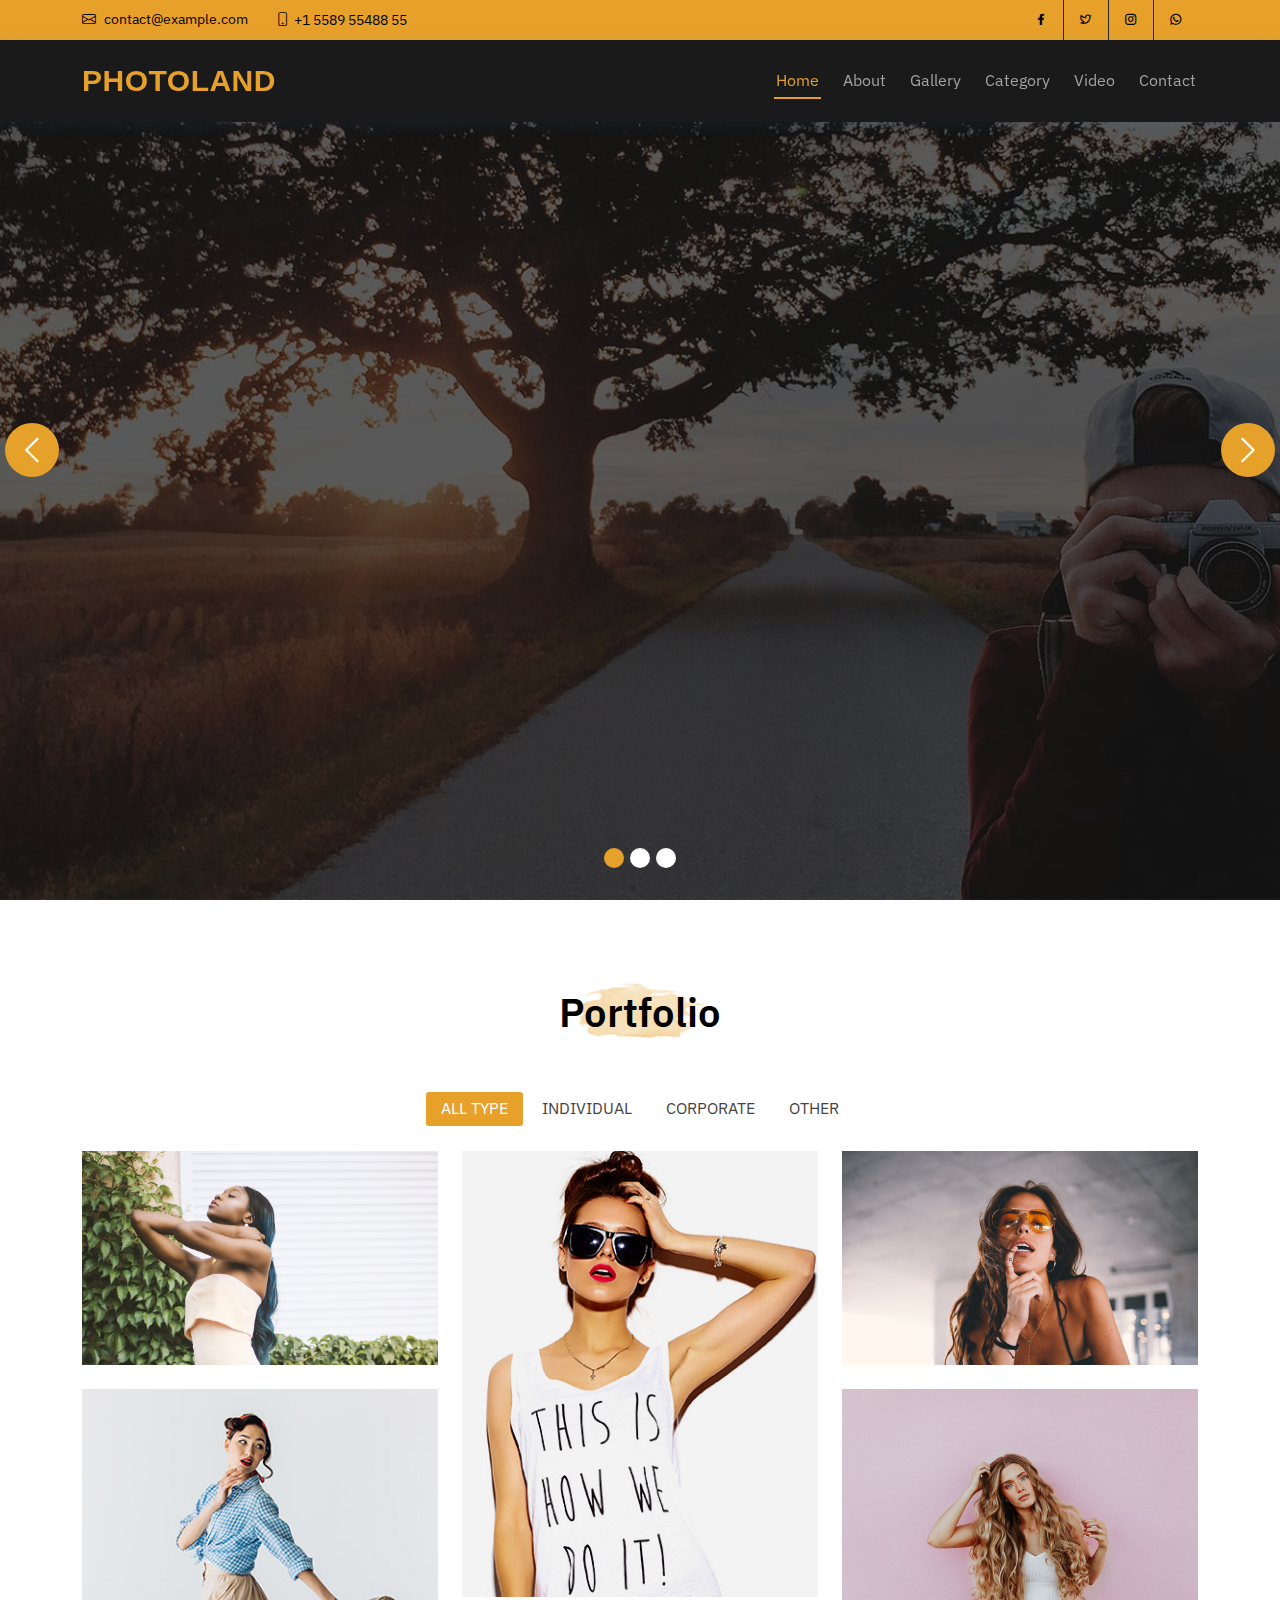
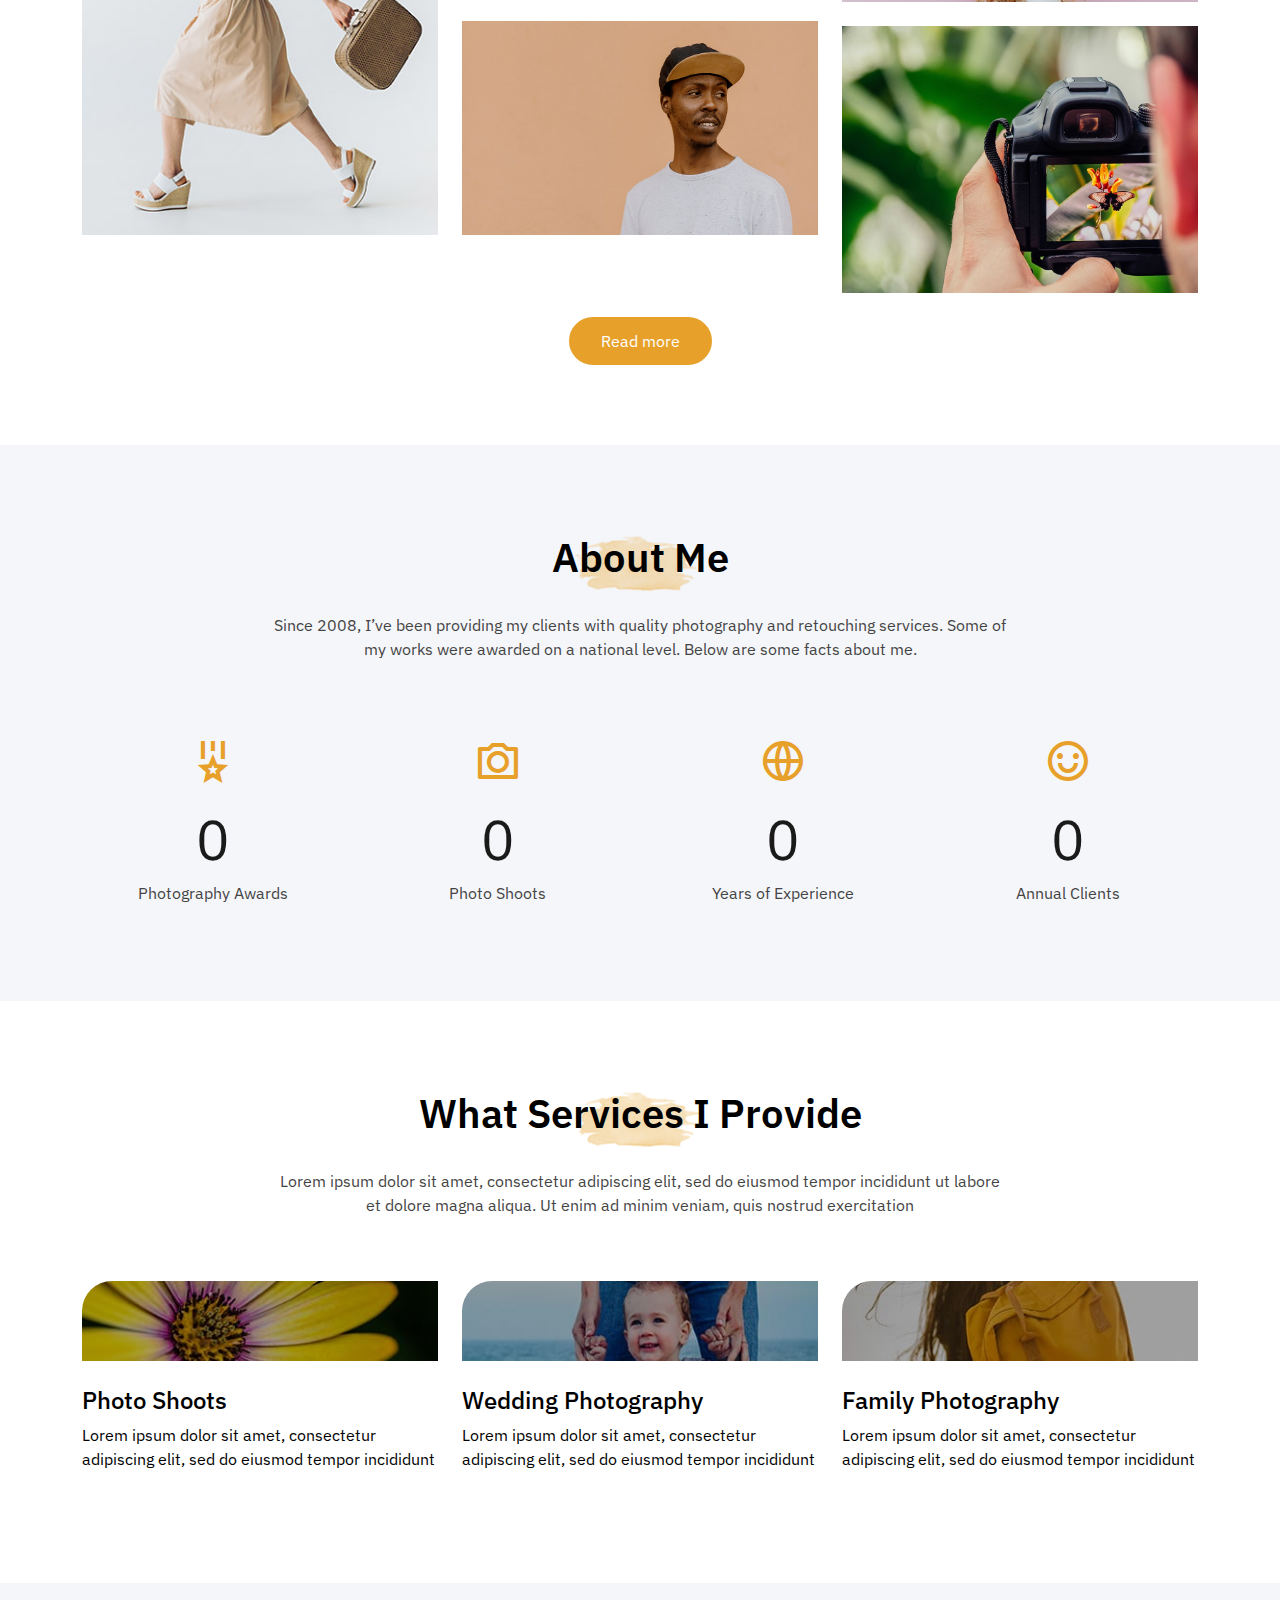
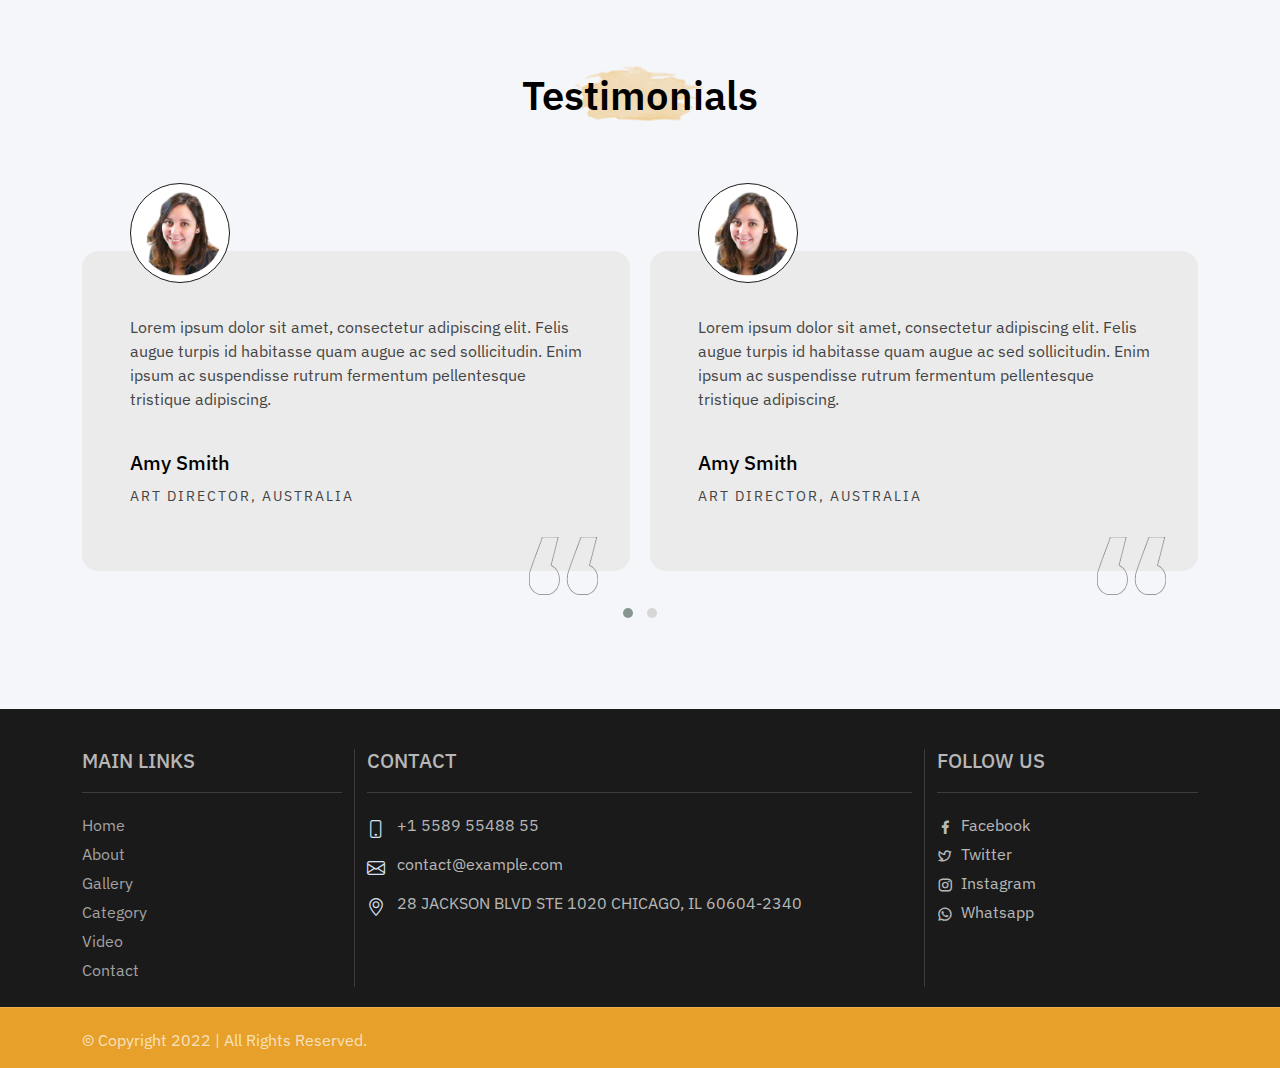
==== index.html @ 734de35c "photogallery" ====
<!DOCTYPE html>
<html lang="en"><head>
  <meta charset="utf-8">
  <meta content="width=device-width, initial-scale=1.0" name="viewport">
  <title>Gallery</title>
  <meta name="robots" content="noindex, nofollow">
  <meta content="" name="description"><meta content="" name="keywords">
  <link href="assets/images/favicon.png" rel="icon">
  <link href="assets/images/apple-touch-icon.png" rel="apple-touch-icon">
  <link href="https://fonts.googleapis.com/css2?family=IBM+Plex+Mono:ital@0;1&family=IBM+Plex+Sans+Condensed:ital@0;1&family=IBM+Plex+Sans:ital,wght@0,100;0,400;0,700;1,100;1,400;1,700&family=IBM+Plex+Serif:ital@0;1&display=swap" rel="stylesheet">
  <link href="assets/vendor/aos/aos.css" rel="stylesheet">
  <link href="assets/vendor/bootstrap/css/bootstrap.min.css" rel="stylesheet">
  <link href="assets/vendor/bootstrap-icons/bootstrap-icons.css" rel="stylesheet">
  <link href="assets/vendor/boxicons/css/boxicons.min.css" rel="stylesheet">
  <link href="assets/css/glightbox.min.css" rel="stylesheet">
  <link href="assets/vendor/swiper/swiper-bundle.min.css" rel="stylesheet">
  <link rel="stylesheet" type="text/css" href="assets/vendor/remixicon/remixicon.css">
  <link href="assets/css/style.css" rel="stylesheet">
  <link rel="stylesheet" type="text/css" href="assets/css/owl.carousel.min.css">
  <link rel="stylesheet" type="text/css" href="assets/css/owl.theme.default.min.css">
</head>
</head>
<body>
  <section class="d-flex align-items-center topbar fixed-top">
    <div class="container d-flex justify-content-center justify-content-md-between">
      <div class="contact-info d-flex align-items-center"> 
        <i class="bi bi-envelope d-flex align-items-center">
        <a href="mailto:contact@example.com">contact@example.com</a></i> 
        <i class="bi bi-phone d-flex align-items-center ms-4"></i><span>+1 5589 55488 55</span>
      </div>
      <div class="social-links d-none d-md-flex align-items-center"> 
        <a href="#" class="facebook"><i class="ri-facebook-fill"></i></a> 
        <a href="#" class="twitter"><i class="ri-twitter-line"></i></a>
        <a href="#" class="instagram"><i class="ri-instagram-line"></i></a> 
        <a href="#" class="linkedin"><i class="ri-whatsapp-line"></i></a>
      </div>
    </div>
  </section>
  <header id="header" class="fixed-top">
    <div class="container d-flex align-items-center">
      <h1 class="logo me-auto"><a href="#">PHOTOLAND</a></h1>
      <nav id="navbar" class="navbar order-last order-lg-0">
        <ul>
          <li><a class="nav-link active" href="#">Home</a></li>
          <li><a class="nav-link" href="#">About</a></li>
          <li><a class="nav-link" href="#">Gallery</a></li>
          <li><a class="nav-link" href="#">Category</a></li>
          <li><a class="nav-link" href="#">Video</a></li>
          <li><a class="nav-link" href="#">Contact</a></li>
        </ul>
        <i class="bi bi-list mobile-nav-toggle"></i>
      </nav> 
    </div>
  </header>
   <section id="hero">
    <div id="heroCarousel" data-bs-interval="5000" class="carousel slide carousel-fade" data-bs-ride="carousel">
      <ol class="carousel-indicators" id="hero-carousel-indicators"></ol>
      <div class="carousel-inner" role="listbox">
        <!-- Slide 1 -->
        <div class="carousel-item active" style="background-image: url(assets/images/slide/slide-1.jpg)">
        </div>

        <!-- Slide 2 -->
        <div class="carousel-item" style="background-image: url(assets/images/slide/slide-2.jpg)">
          
        </div>

        <!-- Slide 3 -->
        <div class="carousel-item" style="background-image: url(assets/images/slide/slide-3.jpg)">
        </div>
      </div>

      <a class="carousel-control-prev" href="#heroCarousel" role="button" data-bs-slide="prev">
        <span class="carousel-control-prev-icon bi bi-chevron-left" aria-hidden="true"></span>
      </a>

      <a class="carousel-control-next" href="#heroCarousel" role="button" data-bs-slide="next">
        <span class="carousel-control-next-icon bi bi-chevron-right" aria-hidden="true"></span>
      </a>

    </div>
  </section><!-- End Hero -->

  <section class="spacetop spacebottom">
    <div id="portfolio" class="portfolio">
      <div class="container">
        <div class="col-lg-12 text-center mb-5">
          <h2 class="section-title wow-outer"><span>Portfolio</span></h2>
        </div> 
         <div class="row">
          <div class="col-lg-12 d-flex justify-content-center">
            <ul id="portfolio-flters">
              <li data-filter="*" class="filter-active">All Type</li>
              <li data-filter=".filter-app">Individual</li>
              <li data-filter=".filter-card">Corporate</li>
              <li data-filter=".filter-web">Other</li>
            </ul>
          </div>
        </div>
        <div class="row portfolio-container">
          <div class="col-xl-4 col-lg-4 col-md-6 col-6 portfolio-item filter-app">
            <div class="portfolio-wrap">
              <img src="assets/images/portfolio/gallery-original-1.jpg" class="img-fluid" alt="">
              <div class="portfolio-info">
                <div class="portfolio-links">
                  <a href="assets/images/portfolio/gallery-original-1.jpg" data-gallery="portfolioGallery" class="portfolio-lightbox" title=""><i class="bx bx-plus"></i></a>
                </div>
              </div>
            </div>
          </div><!--./col-xl-3-->
          <div class="col-xl-4 col-lg-4 col-md-6 col-6 portfolio-item filter-card">
            <div class="portfolio-wrap">
              <img src="assets/images/portfolio/gallery-original-2.jpg" class="img-fluid" alt="">
              <div class="portfolio-info">
                <div class="portfolio-links">
                  <a href="assets/images/portfolio/gallery-original-2.jpg" data-gallery="portfolioGallery" class="portfolio-lightbox" title=""><i class="bx bx-plus"></i></a>
                </div>
              </div>
            </div>
          </div><!--./col-xl-3-->
          <div class="col-xl-4 col-lg-4 col-md-6 col-6 portfolio-item filter-web">
            <div class="portfolio-wrap">
              <img src="assets/images/portfolio/gallery-original-3.jpg" class="img-fluid" alt="">
              <div class="portfolio-info">
                <div class="portfolio-links">
                  <a href="assets/images/portfolio/gallery-original-3.jpg" data-gallery="portfolioGallery" class="portfolio-lightbox" title=""><i class="bx bx-plus"></i></a>
                </div>
              </div>
            </div>
          </div><!--./col-xl-3-->
          <div class="col-xl-4 col-lg-4 col-md-6 col-6 portfolio-item filter-app">
            <div class="portfolio-wrap">
              <img src="assets/images/portfolio/gallery-original-4.jpg" class="img-fluid" alt="">
              <div class="portfolio-info">
                <div class="portfolio-links">
                  <a href="assets/images/portfolio/gallery-original-4.jpg" data-gallery="portfolioGallery" class="portfolio-lightbox" title=""><i class="bx bx-plus"></i></a>
                </div>
              </div>
            </div>
          </div><!--./col-xl-3-->
          <div class="col-xl-4 col-lg-4 col-md-6 col-6 portfolio-item filter-card">
            <div class="portfolio-wrap">
              <img src="assets/images/portfolio/gallery-original-5.jpg" class="img-fluid" alt="">
              <div class="portfolio-info">
                <div class="portfolio-links">
                  <a href="assets/images/portfolio/gallery-original-5.jpg" data-gallery="portfolioGallery" class="portfolio-lightbox" title=""><i class="bx bx-plus"></i></a>
                </div>
              </div>
            </div>
          </div><!--./col-xl-3-->
          <div class="col-xl-4 col-lg-4 col-md-6 col-6 portfolio-item filter-web">
            <div class="portfolio-wrap">
              <img src="assets/images/portfolio/gallery-original-6.jpg" class="img-fluid" alt="">
              <div class="portfolio-info">
                <div class="portfolio-links">
                  <a href="assets/images/portfolio/gallery-original-6.jpg" data-gallery="portfolioGallery" class="portfolio-lightbox" title=""><i class="bx bx-plus"></i></a>
                </div>
              </div>
            </div>
          </div><!--./col-xl-3-->
          <div class="col-xl-4 col-lg-4 col-md-6 col-6 portfolio-item filter-app">
            <div class="portfolio-wrap">
              <img src="assets/images/portfolio/gallery-original-7.jpg" class="img-fluid" alt="">
              <div class="portfolio-info">
                <div class="portfolio-links">
                  <a href="assets/images/portfolio/gallery-original-7.jpg" data-gallery="portfolioGallery" class="portfolio-lightbox" title=""><i class="bx bx-plus"></i></a>
                </div>
              </div>
            </div>
          </div><!--./col-xl-3-->
         
        </div>
         <div class="col-lg-12 text-center">
            <a href="#" class="outlinebtn">Read more</a>
          </div>
      </div>
    </div>
  </section> 

  <section class="spacebottom spacetop bg-gray">
    <div class="container">  
      <div class="row">
        <div class="col-lg-8 offset-lg-2 col-md-12 text-center mb-5">
          <h2 class="section-title wow-outer pb-4"><span>About Me</span></h2>
          <p>Since 2008, I’ve been providing my clients with quality photography and retouching services. Some of my works were awarded on a national level. Below are some facts about me.</p>
        </div> 
        <div class="col-xxl-3 col-xl-3 col-lg-3 col-md-6">
          <div class="count-box">
            <i class="ri-medal-2-line"></i>
            <span data-purecounter-start="0" data-purecounter-end="20" data-purecounter-duration="1" class="purecounter"></span>
            <p>Photography Awards</p>
          </div>
        </div>  

         <div class="col-xxl-3 col-xl-3 col-lg-3 col-md-6">
          <div class="count-box">
            <i class="ri-camera-line"></i>
            <span data-purecounter-start="0" data-purecounter-end="500" data-purecounter-duration="1" class="purecounter"></span>
            <p>Photo Shoots</p>
          </div>
        </div>

         <div class="col-xxl-3 col-xl-3 col-lg-3 col-md-6">
          <div class="count-box">
            <i class="ri-global-line"></i>
            <span data-purecounter-start="0" data-purecounter-end="8" data-purecounter-duration="1" class="purecounter"></span>
            <p>Years of Experience</p>
          </div>
        </div>

         <div class="col-xxl-3 col-xl-3 col-lg-3 col-md-6">
          <div class="count-box">
            <i class="ri-emotion-happy-line"></i>
            <span data-purecounter-start="0" data-purecounter-end="320" data-purecounter-duration="1" class="purecounter"></span>
            <p>Annual Clients</p>
          </div>
        </div>
      </div>
    </div>
  </section>

  <section class="spacebottom spacetop">
    <div class="container">  
      <div class="row">
        <div class="col-lg-8 offset-lg-2 col-md-12 text-center mb-5">
          <h2 class="section-title wow-outer pb-4"><span>What Services I Provide</span></h2>
          <p>Lorem ipsum dolor sit amet, consectetur adipiscing elit, sed do eiusmod tempor incididunt ut labore et dolore magna aliqua. Ut enim ad minim veniam, quis nostrud exercitation</p>
        </div> 
        <div class="col-xxl-4 col-xl-4 col-lg-4 col-md-6">
          <article class="box-light">
            <div class="box-light-img">
              <div class="h-100" style="background:url('assets/images/home-welcome1.jpg') top center no-repeat; background-size: cover;"></div>
            </div>
              <h4 class="box-light-title">Photo Shoots</h4>
              <p>Lorem ipsum dolor sit amet, consectetur adipiscing elit, sed do eiusmod tempor incididunt </p>
          </article>
        </div>


        <div class="col-xxl-4 col-xl-4 col-lg-4 col-md-6">
          <article class="box-light">
            <div class="box-light-img">
              <div class="h-100" style="background:url('assets/images/home-welcome2.jpg') top center no-repeat; background-size: cover;"></div>
            </div>
              <h4 class="box-light-title">Wedding Photography</h4>
              <p>Lorem ipsum dolor sit amet, consectetur adipiscing elit, sed do eiusmod tempor incididunt </p>
          </article>
        </div>

         <div class="col-xxl-4 col-xl-4 col-lg-4 col-md-6">
          <article class="box-light">
            <div class="box-light-img">
              <div class="h-100" style="background:url('assets/images/home-welcome3.jpg') top center no-repeat; background-size: cover;"></div>
            </div>
              <h4 class="box-light-title">Family Photography</h4>
              <p>Lorem ipsum dolor sit amet, consectetur adipiscing elit, sed do eiusmod tempor incididunt </p>
          </article>
        </div>

      </div>
    </div>
  </section>

<section class="spacetop spacebottom bg-gray">
  <div class="container container-xl container-xxl">
    <div class="row">
      <div class="col-lg-12 text-center mb-5">
          <h2 class="section-title wow-outer"><span>Testimonials</span></h2>
        </div> 
    </div>
   </div>  
    <div class="testimonial-content container container-xl container-xxl">
      <div class="row">
        <div class="col-lg-12">
          <div class="owl-carousel owl-theme">
            <div class="item">
               <div class="testimonials">
                <div class="pic"><img src="assets/images/testimonial1.png" class="img-fluid" alt=""></div>
                <div class="testimonials-wrapper">
                  <p>Lorem ipsum dolor sit amet, consectetur adipiscing elit. Felis augue turpis id habitasse quam augue ac sed sollicitudin. Enim ipsum ac suspendisse rutrum fermentum pellentesque tristique adipiscing.</p>
                  <h5 class="auther pt-4">Amy Smith</h5>
                  <span class="auther-text">Art director, Australia</span>
                </div>
                <div class="comma"><img src="assets/images/comma.png"></div>  
              </div>
            </div>
            <div class="item">
               <div class="testimonials">
                <div class="pic"><img src="assets/images/testimonial1.png" class="img-fluid" alt=""></div>
                <div class="testimonials-wrapper">
                  <p>Lorem ipsum dolor sit amet, consectetur adipiscing elit. Felis augue turpis id habitasse quam augue ac sed sollicitudin. Enim ipsum ac suspendisse rutrum fermentum pellentesque tristique adipiscing.</p>
                  <h5 class="auther pt-4">Amy Smith</h5>
                  <span class="auther-text">Art director, Australia</span>
                </div>
                <div class="comma"><img src="assets/images/comma.png"></div>  
              </div>
            </div>
            <div class="item">
               <div class="testimonials">
                <div class="pic"><img src="assets/images/testimonial1.png" class="img-fluid" alt=""></div>
                <div class="testimonials-wrapper">
                  <p>Lorem ipsum dolor sit amet, consectetur adipiscing elit. Felis augue turpis id habitasse quam augue ac sed sollicitudin. Enim ipsum ac suspendisse rutrum fermentum pellentesque tristique adipiscing.</p>
                  <h5 class="auther pt-4">Amy Smith</h5>
                  <span class="auther-text">Art director, Australia</span>
                </div>
                <div class="comma"><img src="assets/images/comma.png"></div>  
              </div>
            </div>
          </div> 
        </div>  
      </div>         
    </div>
  </section>



<footer>
  <div class="container">
    <div class="row">
      <div class="col-lg-3 col-md-6 col-12 borderright">
        <div class="footer_heading">
          <h4 class="fotitle">Main Links</h4>     
            <ul class="f1-list">
              <li><a href="#">Home</a></li>
              <li><a href="#">About</a></li>
              <li><a href="#">Gallery</a></li>
              <li><a href="#">Category</a></li>
              <li><a href="#">Video</a></li>
              <li><a href="#">Contact</a></li>
            </ul>
          </div><!--./footer_heading-->  
        </div><!--./col-lg-3-->       

        <div class="col-lg-6 col-md-6 col-12 borderright">
          <div class="footer_heading">
            <h4 class="fotitle">Contact</h4>
              <ul class="address-list">
                <li><i class="bi bi-phone"></i> +1 5589 55488 55</li>
                <li><i class="bi bi-envelope"></i><a href="mailto:contact@example.com">contact@example.com</a></li>
                <li><i class="bi bi-geo-alt"></i>28 JACKSON BLVD STE 1020 CHICAGO,
IL 60604-2340</li>
              </ul>
          </div><!--./footer_heading-->  
        </div><!--./col-lg-6-->  

        <div class="col-lg-3 col-md-6 col-12">
          <div class="footer_heading">
            <h4 class="fotitle">Follow Us</h4>
              <ul class="fo-social">
                <li><a href="#" target="_blank"><i class="ri-facebook-fill"></i>Facebook</a></li>
                <li><a href="#" target="_blank"><i class="ri-twitter-line"></i>Twitter</a></li>
                <li><a href="#" target="_blank"><i class="ri-instagram-line"></i>Instagram</a></li>
                <li><a href="#" target="_blank"><i class="ri-whatsapp-line"></i>Whatsapp</a></li>
              </ul>
          </div><!--./footer_heading-->  
       </div><!--./col-lg-3-->
    </div><!--./row-->
  </div><!--./container-->

  <div class="copyright">
    <div class="container">
      <div class="row">
        <div class="col-lg-12 col-12">
          <p>© Copyright 2022 | All Rights Reserved.</p>
        </div><!--./col-lg-7-->
       
          <a href="#" class="back-to-top d-flex align-items-center justify-content-center">
    <i class="bi bi-arrow-up-short"></i></a>
        </div><!--./row-->
    </div><!--./container-->
  </div><!--./copyright-->
</footer>

  <script type="text/javascript" src="assets/vendor/jquery/jquery.min.js"></script>
  <script src="assets/vendor/bootstrap/js/bootstrap.bundle.min.js"></script>
  <script src="assets/vendor/swiper/swiper-bundle.min.js"></script>
  <script src="assets/js/purecounter.js"></script>
  <script type="text/javascript" src="assets/js/owl.carousel.min.js"></script>
  <script src="assets/js/glightbox.min.js"></script>
  <script src="assets/js/isotope.pkgd.min.js"></script>
  <script src="assets/js/main.js"></script>
</body>
</html>
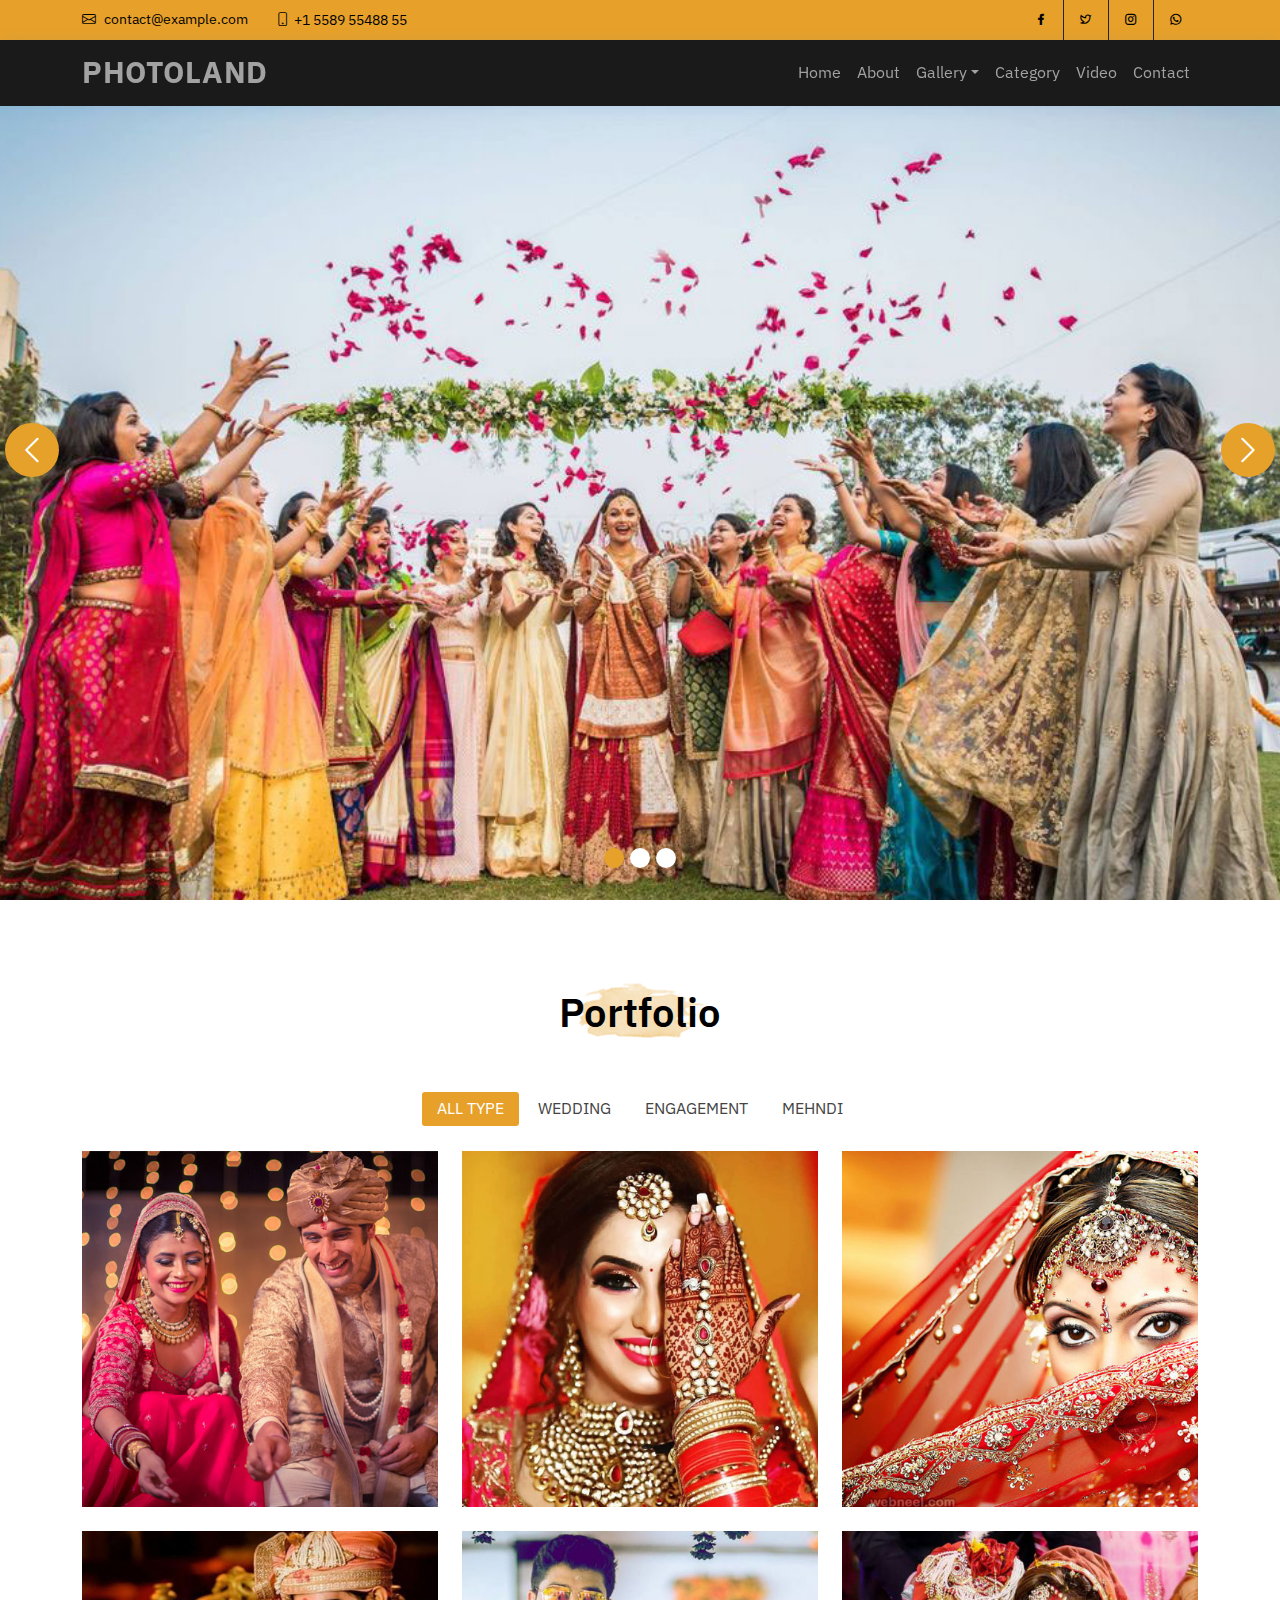
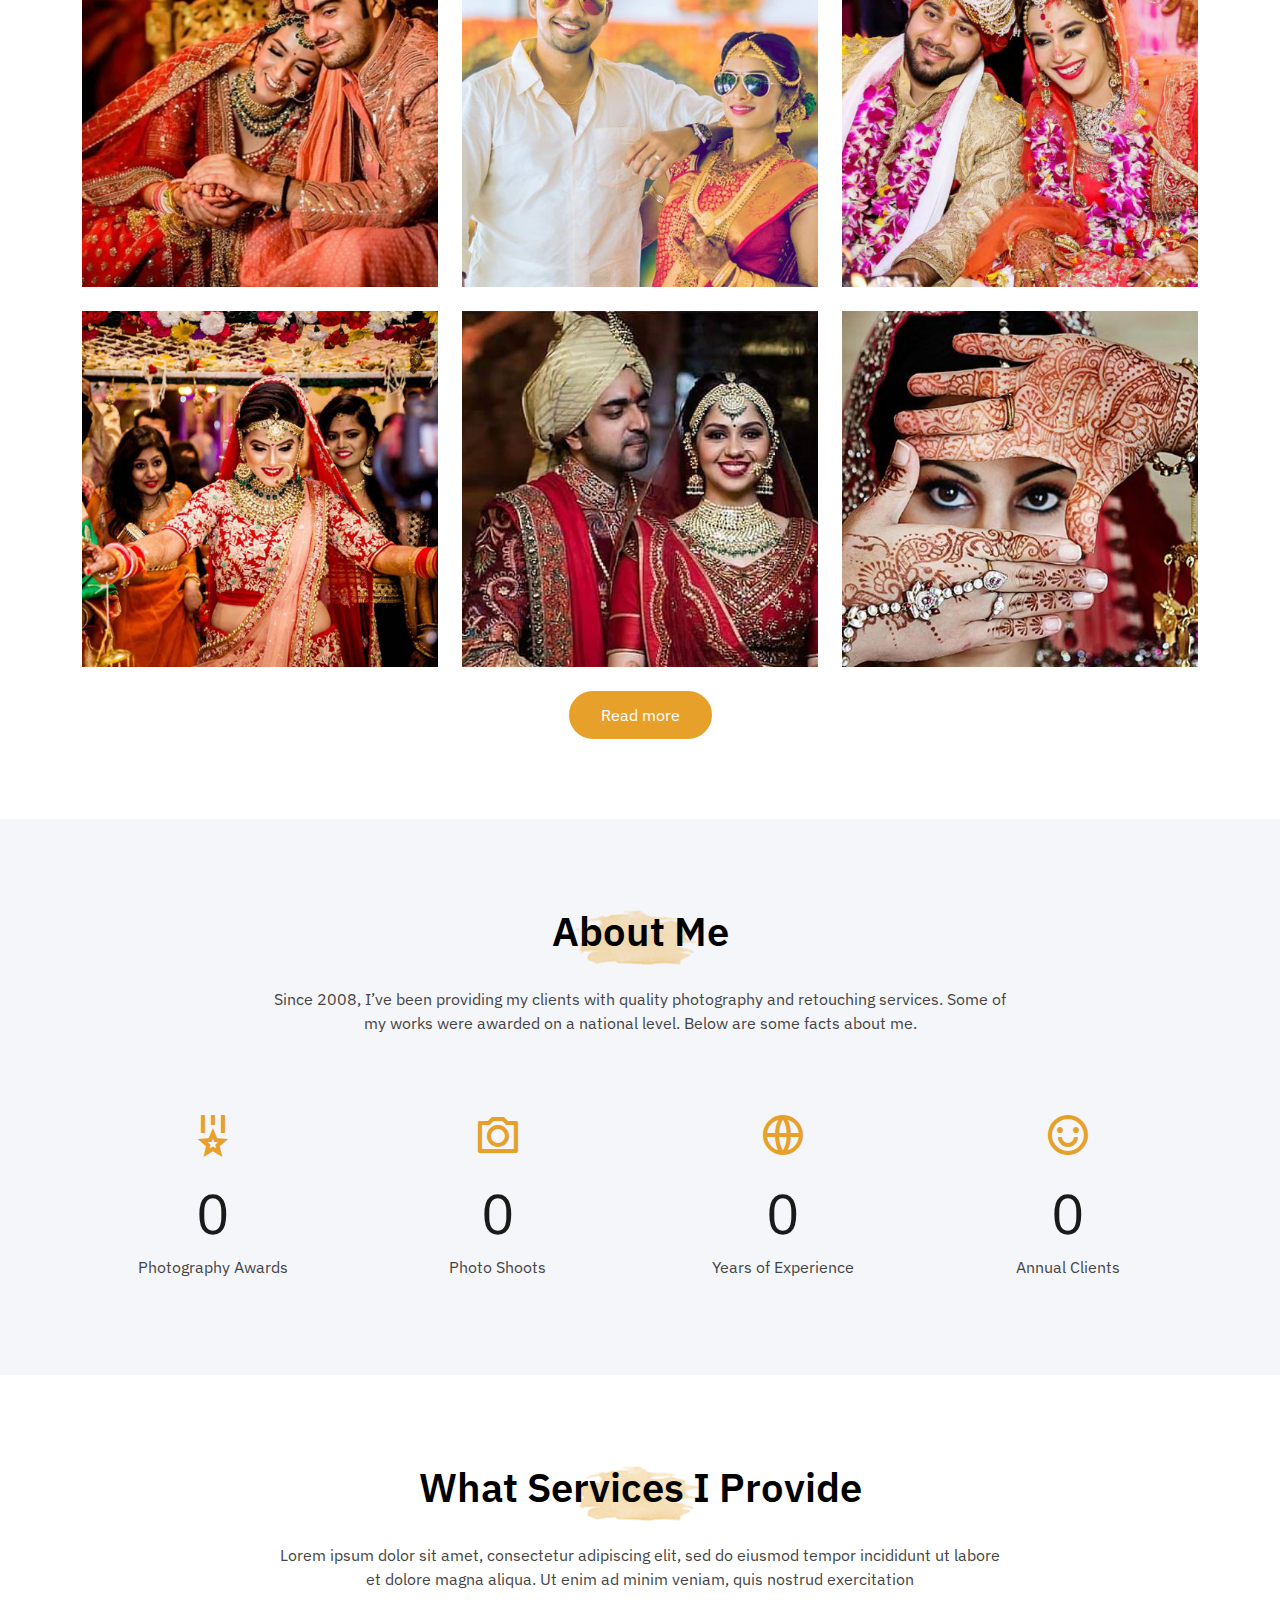
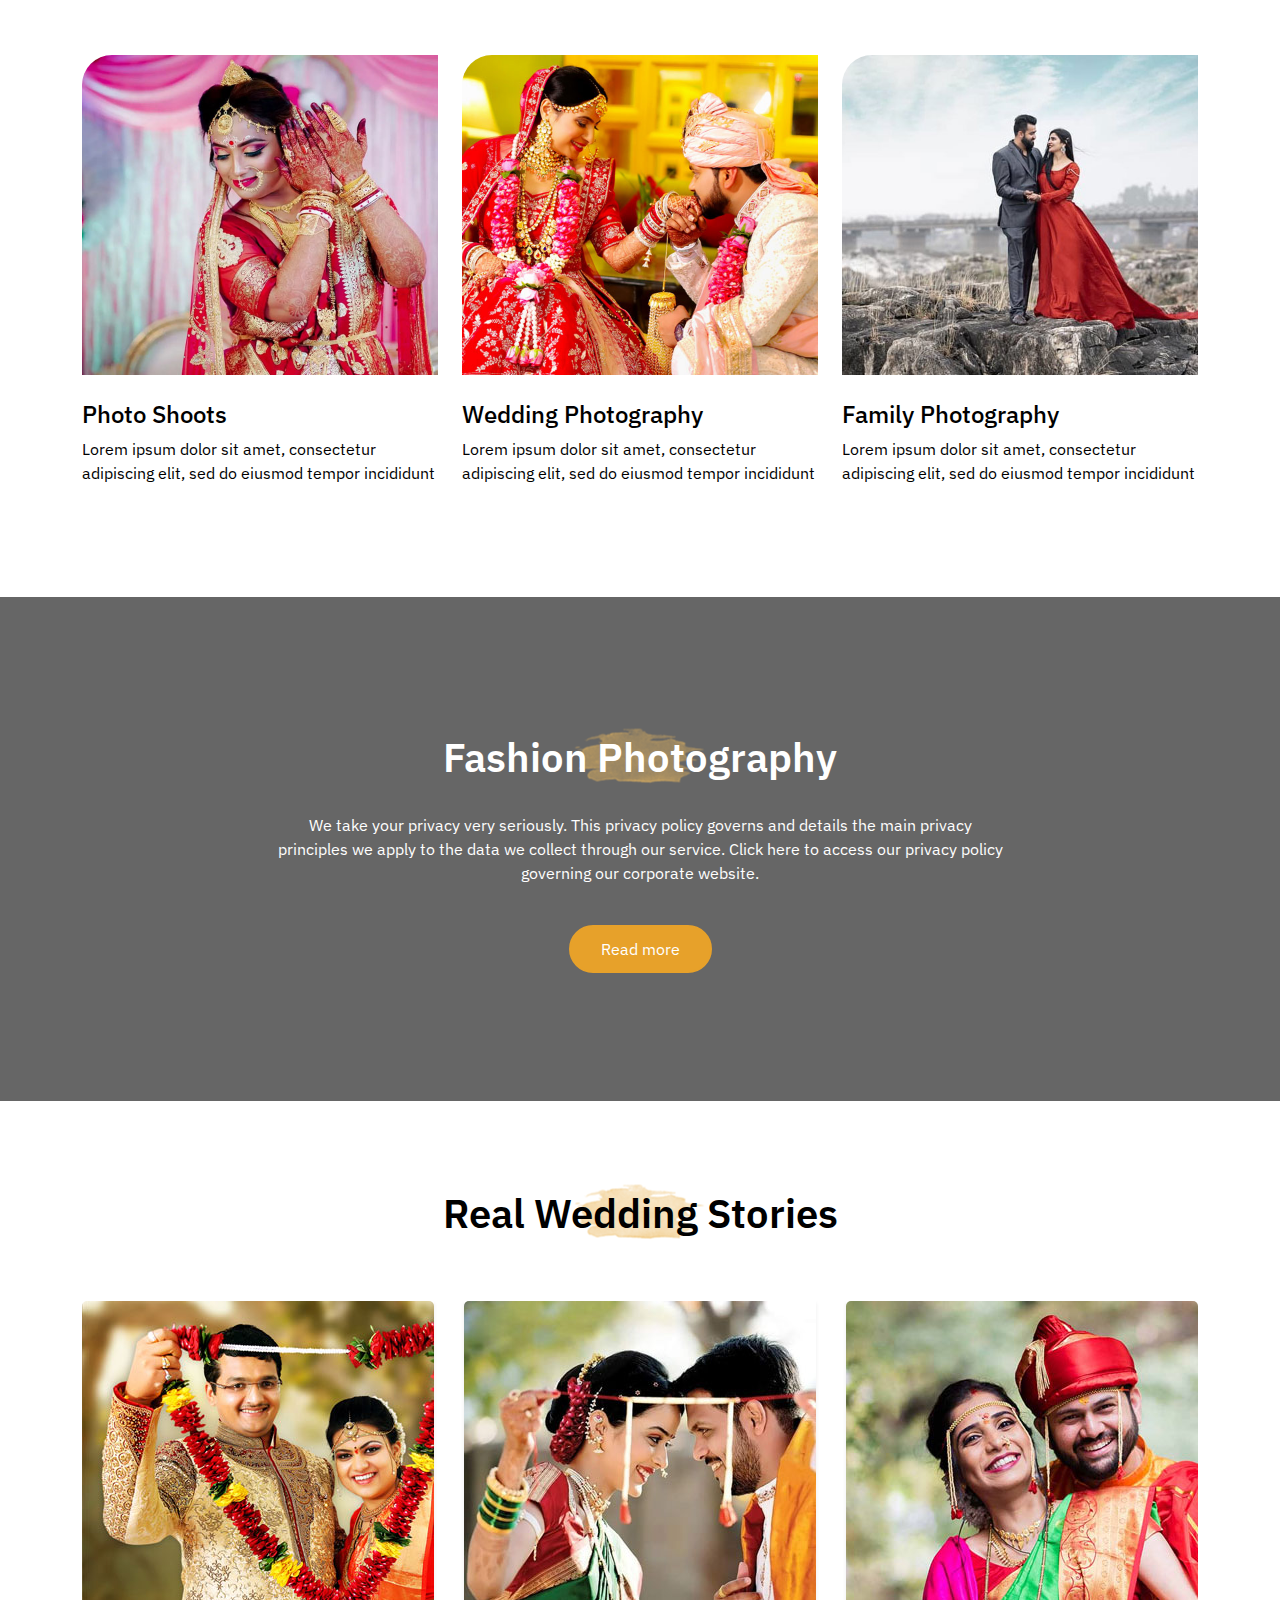
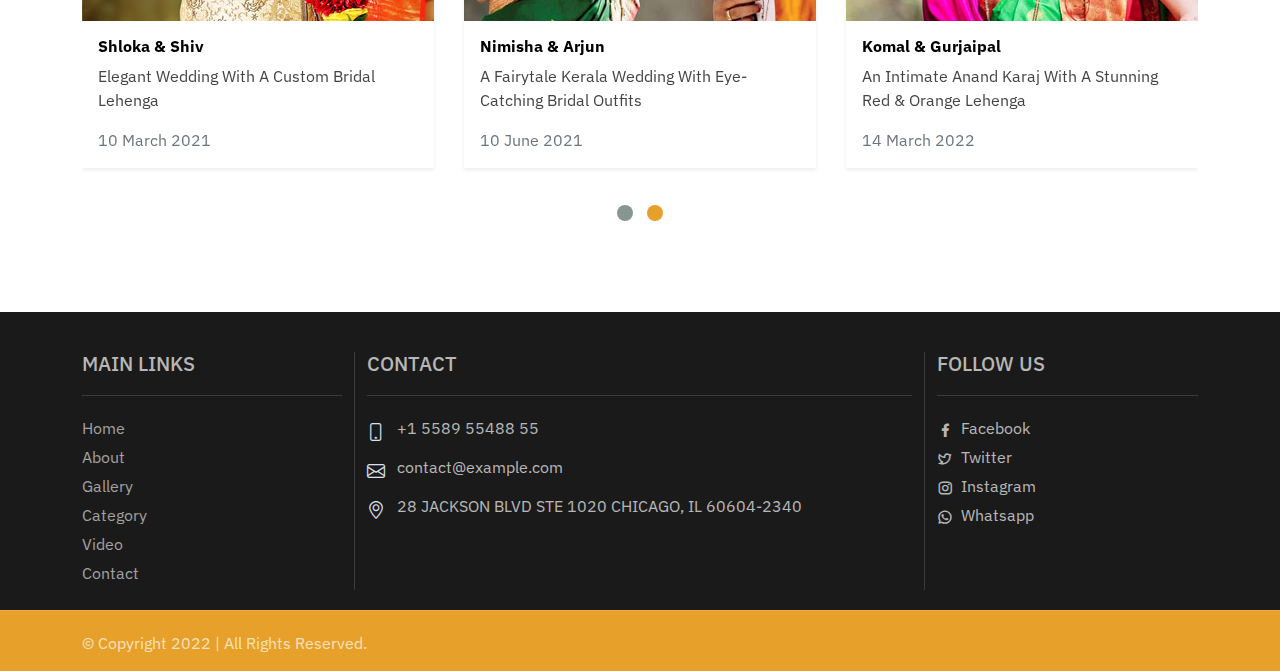
==== commit 72b13d8c: "about page" ====
--- a/index.html
+++ b/index.html
@@ -8,7 +8,6 @@
   <link href="assets/images/favicon.png" rel="icon">
   <link href="assets/images/apple-touch-icon.png" rel="apple-touch-icon">
   <link href="https://fonts.googleapis.com/css2?family=IBM+Plex+Mono:ital@0;1&family=IBM+Plex+Sans+Condensed:ital@0;1&family=IBM+Plex+Sans:ital,wght@0,100;0,400;0,700;1,100;1,400;1,700&family=IBM+Plex+Serif:ital@0;1&display=swap" rel="stylesheet">
-  <link href="assets/vendor/aos/aos.css" rel="stylesheet">
   <link href="assets/vendor/bootstrap/css/bootstrap.min.css" rel="stylesheet">
   <link href="assets/vendor/bootstrap-icons/bootstrap-icons.css" rel="stylesheet">
   <link href="assets/vendor/boxicons/css/boxicons.min.css" rel="stylesheet">
@@ -21,6 +20,7 @@
 </head>
 </head>
 <body>
+
   <section class="d-flex align-items-center topbar fixed-top">
     <div class="container d-flex justify-content-center justify-content-md-between">
       <div class="contact-info d-flex align-items-center"> 
@@ -36,22 +36,84 @@
       </div>
     </div>
   </section>
+
   <header id="header" class="fixed-top">
-    <div class="container d-flex align-items-center">
-      <h1 class="logo me-auto"><a href="#">PHOTOLAND</a></h1>
-      <nav id="navbar" class="navbar order-last order-lg-0">
-        <ul>
-          <li><a class="nav-link active" href="#">Home</a></li>
-          <li><a class="nav-link" href="#">About</a></li>
-          <li><a class="nav-link" href="#">Gallery</a></li>
-          <li><a class="nav-link" href="#">Category</a></li>
-          <li><a class="nav-link" href="#">Video</a></li>
-          <li><a class="nav-link" href="#">Contact</a></li>
-        </ul>
-        <i class="bi bi-list mobile-nav-toggle"></i>
-      </nav> 
-    </div>
+    <nav class="navbar navbar-expand-lg">
+<div class="container">
+  <a class="navbar-brand logo" href="#">PHOTOLAND</a>
+  <button class="navbar-toggler" type="button" data-bs-toggle="collapse" data-bs-target="#main_nav"  aria-expanded="false" aria-label="Toggle navigation">
+    <span class="navbar-toggler-icon"><i class="bi bi-list mobile-nav-toggle"></i></span>
+  </button>
+  <div class="collapse navbar-collapse" id="main_nav">
+    <ul class="navbar-nav ms-auto">
+      <li class="nav-item active"><a class="nav-link" href="#">Home</a></li>
+      <li class="nav-item"><a class="nav-link" href="#">About</a></li>
+      <li class="nav-item dropdown has-megamenu">
+        <a class="nav-link dropdown-toggle" href="#" data-bs-toggle="dropdown">Gallery</a>
+            <div class="dropdown-menu megamenu container mx-auto shadow-lg" role="menu">
+              <div class="row">
+                <div class="col-xxl-3 col-xl-3 col-lg-3 col-md-12 col-12">
+                  <div class="col-megamenu">
+                    <h6 class="fw-bold">Outfit</h6>
+                    <ul class="list-unstyled">
+                      <li><a href="#">Bridal Lehenga</a></li>
+                      <li><a href="#">Wedding Sarees</a></li>
+                      <li><a href="#">Engagement</a></li>
+                      <li><a href="#">Mehndi</a></li>
+                      <li><a href="#">Blouse Designs</a></li>
+                      <li><a href="#">More</a></li>
+                    </ul>
+                  </div>  <!-- col-megamenu.// -->
+                </div><!-- end col-3 -->
+                <div class="col-xxl-3 col-xl-3 col-lg-3 col-md-12 col-12">
+                  <div class="col-megamenu">
+                    <h6 class="fw-bold">Mehndi</h6>
+                    <ul class="list-unstyled">
+                      <li><a href="#">Arabic</a></li>
+                      <li><a href="#">Mehndi Designs</a></li>
+                      <li><a href="#">Simple</a></li>
+                      <li><a href="#">Unique</a></li>
+                      <li><a href="#">More</a></li>
+                    </ul>
+                  </div>  <!-- col-megamenu.// -->
+                </div><!-- end col-3 -->
+                <div class="col-xxl-3 col-xl-3 col-lg-3 col-md-12 col-12">
+                  <div class="col-megamenu">
+                    <h6 class="fw-bold">Wedding Card Designs</h6>
+                    <ul class="list-unstyled">
+                      <li><a href="#">Designs</a></li>
+                      <li><a href="#">Wedding Gifts</a></li>
+                      <li><a href="#">Wedding Invitations</a></li>
+                      <li><a href="#">More</a></li>
+                    </ul>
+                  </div>  <!-- col-megamenu.// -->
+                </div>    
+                <div class="col-xxl-3 col-xl-3 col-lg-3 col-md-12 col-12">
+                  <div class="col-megamenu">
+                    <h6 class="fw-bold">Bridal Makeup & Hair</h6>
+                    <ul class="list-unstyled">
+                      <li><a href="#">Bridal Makeup</a></li>
+                      <li><a href="#">Bridal Hairstyles</a></li>
+                      <li><a href="#">Engagement</a></li>
+                      <li><a href="#">Mehndi</a></li>
+                      <li><a href="#">More</a></li>
+                    </ul>
+                  </div>  <!-- col-megamenu.// -->
+                </div><!-- end col-3 -->
+              </div><!-- end row --> 
+            </div> <!-- dropdown-mega-menu.// -->
+      </li>
+       <li><a class="nav-link" href="#">Category</a></li>
+      <li><a class="nav-link" href="#">Video</a></li>
+      <li><a class="nav-link" href="#">Contact</a></li>
+    </ul>
+
+  </div> <!-- navbar-collapse.// -->
+</nav>
+
   </header>
+
+
    <section id="hero">
     <div id="heroCarousel" data-bs-interval="5000" class="carousel slide carousel-fade" data-bs-ride="carousel">
       <ol class="carousel-indicators" id="hero-carousel-indicators"></ol>
@@ -91,9 +153,9 @@
           <div class="col-lg-12 d-flex justify-content-center">
             <ul id="portfolio-flters">
               <li data-filter="*" class="filter-active">All Type</li>
-              <li data-filter=".filter-app">Individual</li>
-              <li data-filter=".filter-card">Corporate</li>
-              <li data-filter=".filter-web">Other</li>
+              <li data-filter=".filter-app">Wedding</li>
+              <li data-filter=".filter-card">Engagement</li>
+              <li data-filter=".filter-web">Mehndi</li>
             </ul>
           </div>
         </div>
@@ -164,6 +226,28 @@
               <div class="portfolio-info">
                 <div class="portfolio-links">
                   <a href="assets/images/portfolio/gallery-original-7.jpg" data-gallery="portfolioGallery" class="portfolio-lightbox" title=""><i class="bx bx-plus"></i></a>
+                </div>
+              </div>
+            </div>
+          </div><!--./col-xl-3-->
+
+          <div class="col-xl-4 col-lg-4 col-md-6 col-6 portfolio-item filter-web">
+            <div class="portfolio-wrap">
+              <img src="assets/images/portfolio/gallery-original-8.jpg" class="img-fluid" alt="">
+              <div class="portfolio-info">
+                <div class="portfolio-links">
+                  <a href="assets/images/portfolio/gallery-original-8.jpg" data-gallery="portfolioGallery" class="portfolio-lightbox" title=""><i class="bx bx-plus"></i></a>
+                </div>
+              </div>
+            </div>
+          </div><!--./col-xl-3-->
+
+           <div class="col-xl-4 col-lg-4 col-md-6 col-6 portfolio-item filter-web">
+            <div class="portfolio-wrap">
+              <img src="assets/images/portfolio/gallery-original-9.jpg" class="img-fluid" alt="">
+              <div class="portfolio-info">
+                <div class="portfolio-links">
+                  <a href="assets/images/portfolio/gallery-original-9.jpg" data-gallery="portfolioGallery" class="portfolio-lightbox" title=""><i class="bx bx-plus"></i></a>
                 </div>
               </div>
             </div>
@@ -261,56 +345,79 @@
     </div>
   </section>
 
-<section class="spacetop spacebottom bg-gray">
+<section class="photography">
+  <div class="container container-xl container-xxl">
+    <div class="row">
+      <div class="col-lg-8 offset-lg-2 col-md-12 text-center">
+          <h2 class="section-title wow-outer text-white mb-4"><span>Fashion Photography</span></h2>
+          <p>We take your privacy very seriously. This privacy policy governs and details the main privacy principles we apply to the data we collect through our service. Click here to access our privacy policy governing our corporate website.</p>
+          <a href="#" class="outlinebtn mt-4">Read more</a>
+      </div> 
+    </div>
+   </div> 
+</section>
+<section class="spacetop spacebottom">
   <div class="container container-xl container-xxl">
     <div class="row">
       <div class="col-lg-12 text-center mb-5">
-          <h2 class="section-title wow-outer"><span>Testimonials</span></h2>
+          <h2 class="section-title wow-outer"><span>Real Wedding Stories</span></h2>
         </div> 
     </div>
    </div>  
-    <div class="testimonial-content container container-xl container-xxl">
+  <div class="testimonial-content"> 
+    <div class="container container-xl container-xxl">
       <div class="row">
         <div class="col-lg-12">
           <div class="owl-carousel owl-theme">
-            <div class="item">
-               <div class="testimonials">
-                <div class="pic"><img src="assets/images/testimonial1.png" class="img-fluid" alt=""></div>
-                <div class="testimonials-wrapper">
-                  <p>Lorem ipsum dolor sit amet, consectetur adipiscing elit. Felis augue turpis id habitasse quam augue ac sed sollicitudin. Enim ipsum ac suspendisse rutrum fermentum pellentesque tristique adipiscing.</p>
-                  <h5 class="auther pt-4">Amy Smith</h5>
-                  <span class="auther-text">Art director, Australia</span>
-                </div>
-                <div class="comma"><img src="assets/images/comma.png"></div>  
-              </div>
-            </div>
-            <div class="item">
-               <div class="testimonials">
-                <div class="pic"><img src="assets/images/testimonial1.png" class="img-fluid" alt=""></div>
-                <div class="testimonials-wrapper">
-                  <p>Lorem ipsum dolor sit amet, consectetur adipiscing elit. Felis augue turpis id habitasse quam augue ac sed sollicitudin. Enim ipsum ac suspendisse rutrum fermentum pellentesque tristique adipiscing.</p>
-                  <h5 class="auther pt-4">Amy Smith</h5>
-                  <span class="auther-text">Art director, Australia</span>
-                </div>
-                <div class="comma"><img src="assets/images/comma.png"></div>  
-              </div>
-            </div>
-            <div class="item">
-               <div class="testimonials">
-                <div class="pic"><img src="assets/images/testimonial1.png" class="img-fluid" alt=""></div>
-                <div class="testimonials-wrapper">
-                  <p>Lorem ipsum dolor sit amet, consectetur adipiscing elit. Felis augue turpis id habitasse quam augue ac sed sollicitudin. Enim ipsum ac suspendisse rutrum fermentum pellentesque tristique adipiscing.</p>
-                  <h5 class="auther pt-4">Amy Smith</h5>
-                  <span class="auther-text">Art director, Australia</span>
-                </div>
-                <div class="comma"><img src="assets/images/comma.png"></div>  
-              </div>
-            </div>
+            <div class="item article-items">
+               <div class="testimonials shadow-sm">
+                <div class="pic"><img src="assets/images/story/story1.jpg" alt=""></div>
+                <div class="p-3">
+                  <h6 class="auther fw-bold">Shloka & Shiv</h6>
+                  <p>Elegant Wedding With A Custom Bridal Lehenga</p>
+                  <span class="text-muted">10 March 2021</span>
+                </div>
+              </div>
+            </div>
+            <div class="item article-items">
+               <div class="testimonials shadow-sm">
+                <div class="pic"><img src="assets/images/story/story2.jpg" alt=""></div>
+                <div class="p-3">
+                  <h6 class="auther fw-bold">Nimisha & Arjun</h6>
+                  <p>A Fairytale Kerala Wedding With Eye-Catching Bridal Outfits</p>
+                  <span class="text-muted">10 June 2021</span>
+                </div> 
+              </div>
+            </div>
+            <div class="item article-items">
+               <div class="testimonials shadow-sm">
+                <div class="pic"><img src="assets/images/story/story3.jpg" alt=""></div>
+                <div class="p-3">
+                  <h6 class="auther fw-bold">Komal & Gurjaipal </h6>
+                  <p>An Intimate Anand Karaj With A Stunning Red & Orange Lehenga</p>
+                  <span class="text-muted">14 March 2022</span>
+                </div> 
+              </div>
+            </div>
+
+            <div class="item article-items">
+               <div class="testimonials shadow-sm">
+                <div class="pic"><img src="assets/images/story/story4.jpg" alt=""></div>
+                <div class="p-3">
+                  <h6 class="auther fw-bold">Komal & Gurjaipal </h6>
+                  <p>An Intimate Anand Karaj With A Stunning Red & Orange Lehenga</p>
+                  <span class="text-muted">10 March 2022</span>
+                </div> 
+              </div>
+            </div>
+
+
           </div> 
         </div>  
       </div>         
     </div>
-  </section>
+  </div>  
+</section>
 
 
 
@@ -379,5 +486,18 @@
   <script src="assets/js/glightbox.min.js"></script>
   <script src="assets/js/isotope.pkgd.min.js"></script>
   <script src="assets/js/main.js"></script>
+
+<script type="text/javascript">
+  document.addEventListener("DOMContentLoaded", function(){
+        /////// Prevent closing from click inside dropdown
+        document.querySelectorAll('.dropdown-menu').forEach(function(element){
+          element.addEventListener('click', function (e) {
+            e.stopPropagation();
+          });
+        })
+    }); 
+  // DOMContentLoaded  end
+</script>
+
 </body>
 </html>--- a/assets/css/style.css
+++ b/assets/css/style.css
@@ -1,10 +1,3 @@
-/**
-* Template Name: Sailor - v4.7.0
-* Template URL: https://bootstrapmade.com/sailor-free-bootstrap-theme/
-* Author: BootstrapMade.com
-* License: https://bootstrapmade.com/license/
-*/
-
 /*--------------------------------------------------------------
 # General
 --------------------------------------------------------------*/
@@ -125,7 +118,6 @@
   line-height: 1;
   font-weight: 700;
   letter-spacing: 0.5px;
-  font-family: "Poppins", sans-serif;
 }
 #header .logo a {
   color: #e7a12a;
@@ -150,7 +142,6 @@
   padding: 0;
   display: flex;
   list-style: none;
-  align-items: center;
 }
 .navbar li {
   position: relative;
@@ -158,7 +149,6 @@
 .navbar > ul > li {
   position: relative;
   white-space: nowrap;
-  padding: 8px 0 8px 20px;
 }
 .navbar a, .navbar a:focus {
   display: flex;
@@ -180,37 +170,26 @@
   border-color: #e4a02b;
 }
 .navbar .dropdown ul {
-  display: block;
-  position: absolute;
-  left: 20px;
-  top: calc(100% + 30px);
-  margin: 0;
-  padding: 10px 0;
-  z-index: 99;
-  opacity: 0;
-  visibility: hidden;
-  background: #fff;
-  box-shadow: 0px 0px 30px rgba(127, 137, 161, 0.25);
-  transition: 0.3s;
+display: flex;
+flex-direction: column;
 }
 .navbar .dropdown ul li {
   min-width: 200px;
 }
 .navbar .dropdown ul a {
-  padding: 10px 20px;
-  font-size: 14px;
-  font-weight: 500;
   text-transform: none;
-  color: #082744;
+  color: #1a1a1a;
   border: none;
 }
-.navbar .dropdown ul a i {
+/*.navbar .dropdown ul a i {
   font-size: 12px;
-}
-.navbar .dropdown ul a:hover, .navbar .dropdown ul .active:hover, .navbar .dropdown ul li:hover > a {
-  color: #1977cc;
-}
-.navbar .dropdown:hover > ul {
+}*/
+.navbar .dropdown ul a:hover, 
+.navbar .dropdown ul .active:hover, 
+.navbar .dropdown ul li:hover > a {
+  color: #e6a12b;
+}
+/*.navbar .dropdown:hover > ul {
   opacity: 1;
   top: 100%;
   visibility: visible;
@@ -234,11 +213,11 @@
     left: -100%;
   }
 }
-
+*/
 /**
 * Mobile Navigation 
 */
-.mobile-nav-toggle {
+/*.mobile-nav-toggle {
   color: #e7a12a;
   font-size: 2rem;
   cursor: pointer;
@@ -295,11 +274,11 @@
   font-size: 15px;
   color: #2c4964;
   border: none;
-}
+}*/
 /*.navbar-mobile a:hover, .navbar-mobile .active, .navbar-mobile li:hover > a {
   color: #1977cc;
 }*/
-.navbar-mobile .getstarted, .navbar-mobile .getstarted:focus {
+/*.navbar-mobile .getstarted, .navbar-mobile .getstarted:focus {
   margin: 15px;
 }
 .navbar-mobile .dropdown ul {
@@ -327,9 +306,27 @@
 }
 .navbar-mobile .dropdown > .dropdown-active {
   display: block;
-}
-
-
+}*/
+
+.navbar .megamenu{ padding: 1rem; }
+/* ============ desktop view ============ */
+@media all and (min-width: 992px) {
+  .navbar .has-megamenu{position:static!important;}
+  .navbar .megamenu{left:0; right:0; width:100%; margin-top:0.85rem;}
+  
+}
+/* ============ desktop view .end// ============ */
+
+
+/* ============ mobile view ============ */
+@media(max-width: 991px){
+  .megamenu{
+    overflow-y: auto;
+      max-height: 320px;
+      margin-top:10px;
+  }
+}
+/* ============ mobile view .end// ============ */
 /*--------------------------------------------------------------
 # Hero Section
 --------------------------------------------------------------*/
@@ -352,10 +349,10 @@
   background-position: center;
   background-repeat: no-repeat;
 }
-#hero .carousel-item::before {
+/*#hero .carousel-item::before {
   content: "";
   background-color: rgb(0 0 0 / 40%);
-}
+}*/
 #hero .carousel-container {
   display: flex;
   justify-content: center;
@@ -497,7 +494,7 @@
   border-radius: 30px 0px 0px 0px;
    transition: ease-in-out 0.3s;
     width: 100%;
-    height: 80px;
+    height: 320px;
     text-align: center;
     position: relative;
     z-index: 0;
@@ -576,7 +573,7 @@
 }
 .portfolio .portfolio-wrap::before {
   content: "";
-  background: rgba(85, 98, 112, 0.6);
+  background: rgb(26 26 26 / 85%);
   position: absolute;
   left: 0;
   right: 0;
@@ -626,35 +623,185 @@
   opacity: 1;
 }
 
-
-.testimonials{position: relative; margin-bottom: 2rem;}
-.testimonials-wrapper{border-radius: 1rem; padding: 4rem 3rem; margin-top: -2rem;
-  transition: all ease-in-out 0.3s;background:#ebebeb;}
+.article-items {
+    display: flex;
+    flex: 1 0 auto;
+    height: 100%;
+}
+.testimonial-content .owl-carousel .owl-stage {
+    display: flex;
+}
+
+.testimonial-content .owl-carousel .owl-item img {
+    width: auto;
+    height: 100%;
+}
+
+.testimonial-content .owl-theme .owl-dots .owl-dot span {
+    width: 16px;
+    height: 16px;
+    background: #e7a12a;
+}
+.testimonial-content .owl-carousel .owl-nav {
+    margin-top: 0px;
+    text-align: center;
+}
+.testimonial-content .owl-carousel .owl-next,
+.testimonial-content .owl-carousel .owl-prev {
+    /*display: inline-block;*/
+    border: 1px solid #ccc;
+    width: 40px;
+    height: 40px;
+    text-align: center;
+    color: #000;
+    line-height: 40px;
+    transition: all 0.5s ease;
+    font-size: 24px;
+    margin-top: 2px;
+}
+
+.testimonials-carousel .owl-next:hover,
+.testimonials-carousel .owl-prev:hover {
+    background:#439d46;
+    color: #fff;
+}  
+.testimonials {
+    position: relative;
+    overflow: hidden;
+    display: flex;
+    flex-direction: column;
+    align-items: stretch;
+    margin-bottom: 2rem;
+    transition: all ease-in-out 0.3s;
+}
+
 .auther{color: #000;}
-.testimonials:hover .testimonials-wrapper{background:#fff;box-shadow: 0px 0 25px 0 rgb(0 0 0 / 10%);}
+.testimonials:hover {box-shadow: 0px 0 15px 0 rgb(0 0 0 / 20%) !important;}
 .auther-text{letter-spacing: 2px;text-transform: uppercase; font-size: 0.875rem;}
 .pic {
      overflow: hidden;
-    width: 100px;
-    height: 100px;
-    border-radius: 100%;
-    border: 1.072px solid rgb(26 26 26);
-    background: #fff;
-    padding: 0.4rem;
-    margin-left: 3rem;
-    position: relative;
-    z-index: 1;
+    width: 100%;
+    /*height: calc(100% - 140px);*/
+   border-top-left-radius: 5px;
+    border-top-right-radius: 5px;
+    transition: all 0.5s ease-in-out 0s;
 }
 .pic img {
   transition: ease-in-out 0.3s;
-}
-.pic:hover img {
+  width: 100%;
+}
+.testimonials:hover .pic img {
   transform: scale(1.1);
 }
 .comma{ position: absolute;
     right: 2rem;
     bottom: -1.5rem;}
 
+.photography {
+    background: url(../images/photographybg.jpg) no-repeat center center;
+    position: relative;
+    background-size: cover;
+    background-attachment: fixed;
+    z-index: 0;
+    color: #fff;
+    padding: 8rem 0;
+
+}
+.photography:after {
+    content: '';
+    position: absolute;
+    top: 0;
+    background: rgb(0 0 0 / 60%);
+    width: 100%;
+    height: 100%;
+    z-index: -1;
+}
+
+.page-header {
+  position: relative;
+    margin-top: 6rem;
+    z-index: 0;
+    background-repeat: no-repeat;
+    background-size: cover;
+    background-position: center center;
+}
+.page-header:after {
+    position: absolute;
+    content: '';
+    left: 0px;
+    top: 0px;
+    width: 100%;
+    height: 100%;
+    z-index: -1;
+    background-color: rgba(0, 0, 0, 0.55);
+}
+.breadcrumb-item.active {
+    color: #e7a12a !important;
+}
+.breadcrumb-item+.breadcrumb-item::before {
+    color: #e7a12a !important;
+}
+
+/*contact page*/
+.inner-box{
+  text-align: center;
+  border-radius:0.5rem;
+  padding: 2rem;
+  box-shadow:0 .125rem .25rem rgba(0,0,0,.075);
+  justify-content: center;
+  transition: 0.3s;
+  align-content: stretch;
+  height: 100%;
+}
+.inner-box h3 {
+    position: relative;
+    font-weight: 500;
+}
+.inner-box .text {
+    display: block;
+    font-weight: 400;
+}
+.icon-box {
+  font-size: 2.5rem;
+  color: #e7a12a;
+  font-weight: 400;
+  padding-bottom: 1rem;
+}
+.inner-box .text a {
+    color: #1a1a1a;
+    font-weight: 400;
+}
+.inner-box .text a:hover {
+    color: #e7a12a;
+    text-decoration: none;
+}
+.inner-box:hover {
+    box-shadow: 0px 0 25px 0 rgb(0 0 0 / 10%);
+    transform: translateY(-10px);
+}
+
+.range {
+    display: flex;
+    flex-wrap: wrap;
+}
+@media(min-width:992px){
+  .height-fill {
+    position: relative;
+    display: flex;
+    flex-direction: column;
+    align-items: stretch;
+}
+}
+
+/*end contact page*/
+
+
+.vendor{position: absolute; top:0; left:0; 
+ z-index: 4;}
+.vendor a{ background:#e7a12a;color:#fff;padding:0.2rem 1rem; font-size: 1rem; 
+  display: block; cursor: pointer;    transition: transform 0.45s
+ }
+.vendor a:hover{ background:#1a1a1a;color:#fff; }
 /*footer*/
 footer{background-size:cover;color: #A2A2A2;position: relative;
 padding-top: 40px;background: #1a1a1a;}
@@ -779,4 +926,22 @@
 .back-to-top.active {
   visibility: visible;
   opacity: 1;
+}
+
+@media(max-width:991px){
+  .mobile-nav-toggle {
+    color: #e7a12a;
+    font-size: 2rem;
+    cursor: pointer;
+    line-height: 0;
+    transition: 0.5s;}
+  .mobile-nav-toggle:focus{
+    box-shadow: none;
+  }  
+  .col-megamenu h6{    
+    padding-top: 1rem;
+    border-bottom: 1px solid #ddd;
+    padding-bottom: 1rem;}
+  .height-fill{width: 100%;} 
+  /*.navbar-toggler{background: #e7a12a}*/
 }